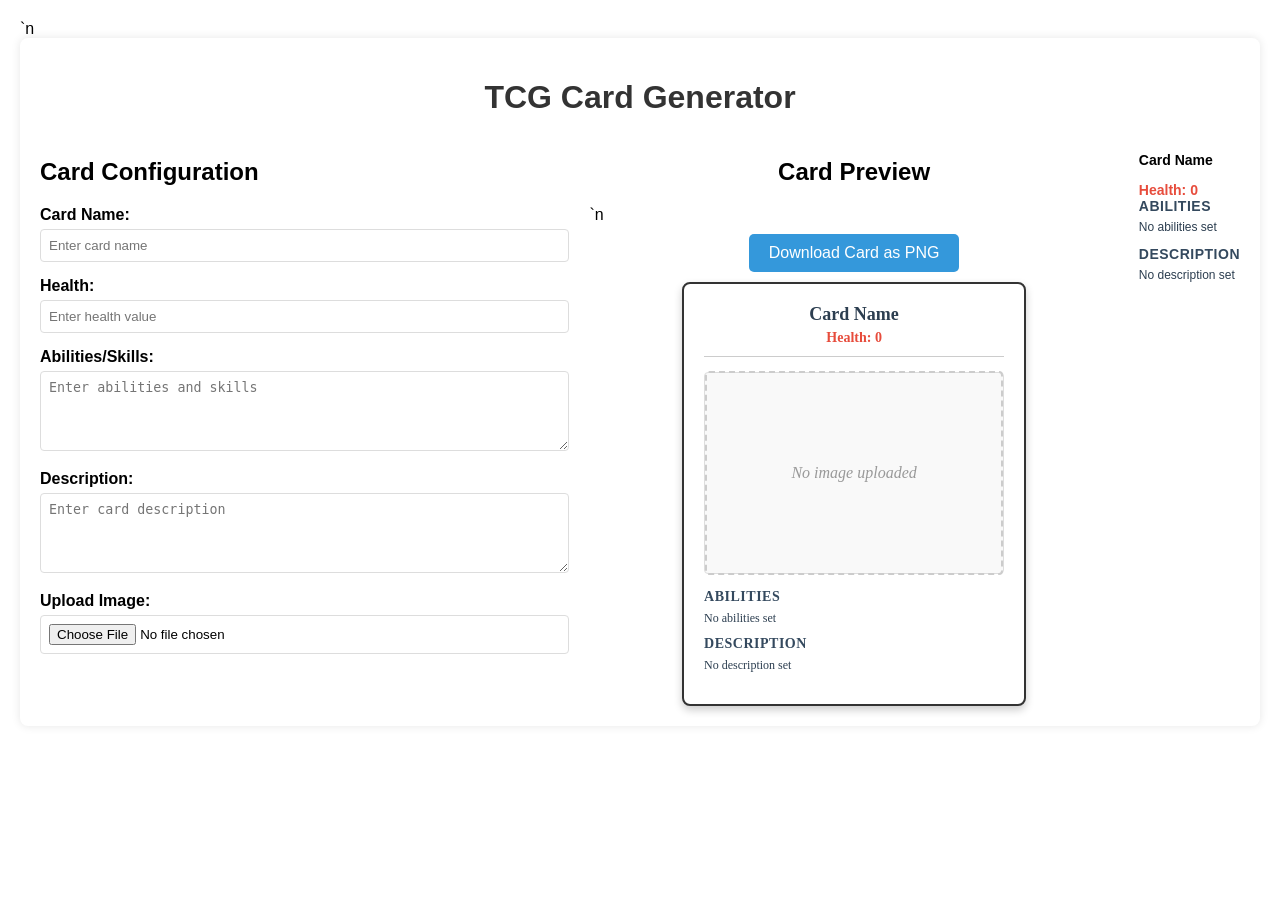
==== tcg generator/index.html @ 0ff14431 "added in tcg generator code." ====
<!DOCTYPE html>
<html lang="en">
<head>
    <meta charset="UTF-8">
    <meta name="viewport" content="width=device-width, initial-scale=1.0">
    <title>TCG Card Generator</title>
    <link rel="stylesheet" href="styles.css">`n    <script src="https://html2canvas.hertzen.com/dist/html2canvas.min.js"></script>
    <script src="https://html2canvas.hertzen.com/dist/html2canvas.min.js"></script>
</head>
<body>
    <div class="container">
        <h1>TCG Card Generator</h1>
        <div class="editor">
            <div class="form-section">
                <h2>Card Configuration</h2>
                <div class="form-group">
                    <label for="card-name">Card Name:</label>
                    <input type="text" id="card-name" placeholder="Enter card name">
                </div>
                <div class="form-group">
                    <label for="card-health">Health:</label>
                    <input type="number" id="card-health" placeholder="Enter health value">
                </div>
                <div class="form-group">
                    <label for="card-abilities">Abilities/Skills:</label>
                    <textarea id="card-abilities" placeholder="Enter abilities and skills"></textarea>
                </div>
                <div class="form-group">
                    <label for="card-description">Description:</label>
                    <textarea id="card-description" placeholder="Enter card description"></textarea>
                </div>
                <div class="form-group">
                    <label for="card-image">Upload Image:</label>
                    <input type="file" id="card-image" accept="image/*">
                </div>
            </div>
            <div class="preview-section">
                <h2>Card Preview</h2>`n                <button id="download-btn">Download Card as PNG</button>
                <div class="card-preview">
                    <div class="card-header">
                        <h3 id="preview-name">Card Name</h3>
                        <div class="card-stats">
                            <span id="preview-health">Health: 0</span>
                        </div>
                    </div>
                    <div class="card-image">
                        <img id="preview-image" src="" alt="Card Image" style="display: none;">
                        <div id="image-placeholder">No image uploaded</div>
                    </div>
                    <div class="card-content">
                        <div class="card-abilities">
                            <h4>Abilities</h4>
                            <p id="preview-abilities">No abilities set</p>
                        </div>
                        <div class="card-description">
                            <h4>Description</h4>
                            <p id="preview-description">No description set</p>
                        </div>
                    </div>
                </div>
                    </div>
                    <div class="card-content">
                        <h3 id="preview-name">Card Name</h3>
                        <div class="card-stats">
                            <span id="preview-health">Health: 0</span>
                        </div>
                        <div class="card-abilities">
                            <h4>Abilities</h4>
                            <p id="preview-abilities">No abilities set</p>
                        </div>
                        <div class="card-description">
                            <h4>Description</h4>
                            <p id="preview-description">No description set</p>
                        </div>
                    </div>
                </div>
            </div>
        </div>
    </div>
    <script src="main.js"></script>
</body>
</html>
---- tcg generator/styles.css ----
body {
  font-family: Arial, sans-serif;
  margin: 0;
  padding: 20px;
  background-color: #ffffff;
}

.container {
  max-width: 1200px;
  margin: 0 auto;
  background-color: white;
  padding: 20px;
  border-radius: 8px;
  box-shadow: 0 0 10px rgba(0, 0, 0, 0.1);
}

h1 {
  text-align: center;
  color: #333;
}

.editor {
  display: flex;
  gap: 20px;
}

.form-section,
.preview-section {
  flex: 1;
}

.form-group {
  margin-bottom: 15px;
}

label {
  display: block;
  margin-bottom: 5px;
  font-weight: bold;
}

input,
textarea {
  width: 100%;
  padding: 8px;
  border: 1px solid #ddd;
  border-radius: 4px;
  box-sizing: border-box;
}

textarea {
  height: 80px;
  resize: vertical;
}

.preview-section h2 {
  text-align: center;
}
.card-preview {
  border: 2px solid #333;
  border-radius: 8px;
  padding: 20px;
  background: #ffffff;
  max-width: 300px;
  margin: 0 auto;
  box-shadow: 0 4px 8px rgba(0, 0, 0, 0.2);
  font-family: "Times New Roman", serif;
}

.card-header {
  text-align: center;
  margin-bottom: 15px;
  border-bottom: 1px solid #ccc;
  padding-bottom: 10px;
}

.card-header h3 {
  margin: 0 0 5px 0;
  font-size: 18px;
  font-weight: bold;
  color: #2c3e50;
}

.card-stats {
  font-size: 14px;
  color: #e74c3c;
  font-weight: bold;
}

.card-image {
  display: flex;
  align-items: center;
  justify-content: center;
  height: 200px;
  margin-bottom: 15px;
  border: 1px solid #ddd;
  border-radius: 4px;
  background-color: #f9f9f9;
}

#preview-image {
  max-width: 100%;
  max-height: 100%;
  border-radius: 4px;
  object-fit: contain;
}

#image-placeholder {
  width: 100%;
  height: 100%;
  display: flex;
  align-items: center;
  justify-content: center;
  color: #999;
  font-style: italic;
  border: 2px dashed #ccc;
  border-radius: 4px;
}

.card-content {
  font-size: 12px;
}

.card-abilities,
.card-description {
  margin-bottom: 10px;
}

.card-abilities h4,
.card-description h4 {
  margin: 0 0 5px 0;
  font-size: 14px;
  color: #34495e;
  text-transform: uppercase;
  letter-spacing: 0.5px;
}

.card-abilities p,
.card-description p {
  margin: 0;
  line-height: 1.4;
  color: #2c3e50;
}

#download-btn {
  display: block;
  margin: 10px auto;
  padding: 10px 20px;
  background-color: #3498db;
  color: white;
  border: none;
  border-radius: 5px;
  cursor: pointer;
  font-size: 16px;
  transition: background-color 0.3s;
}

#download-btn:hover {
  background-color: #2980b9;
}
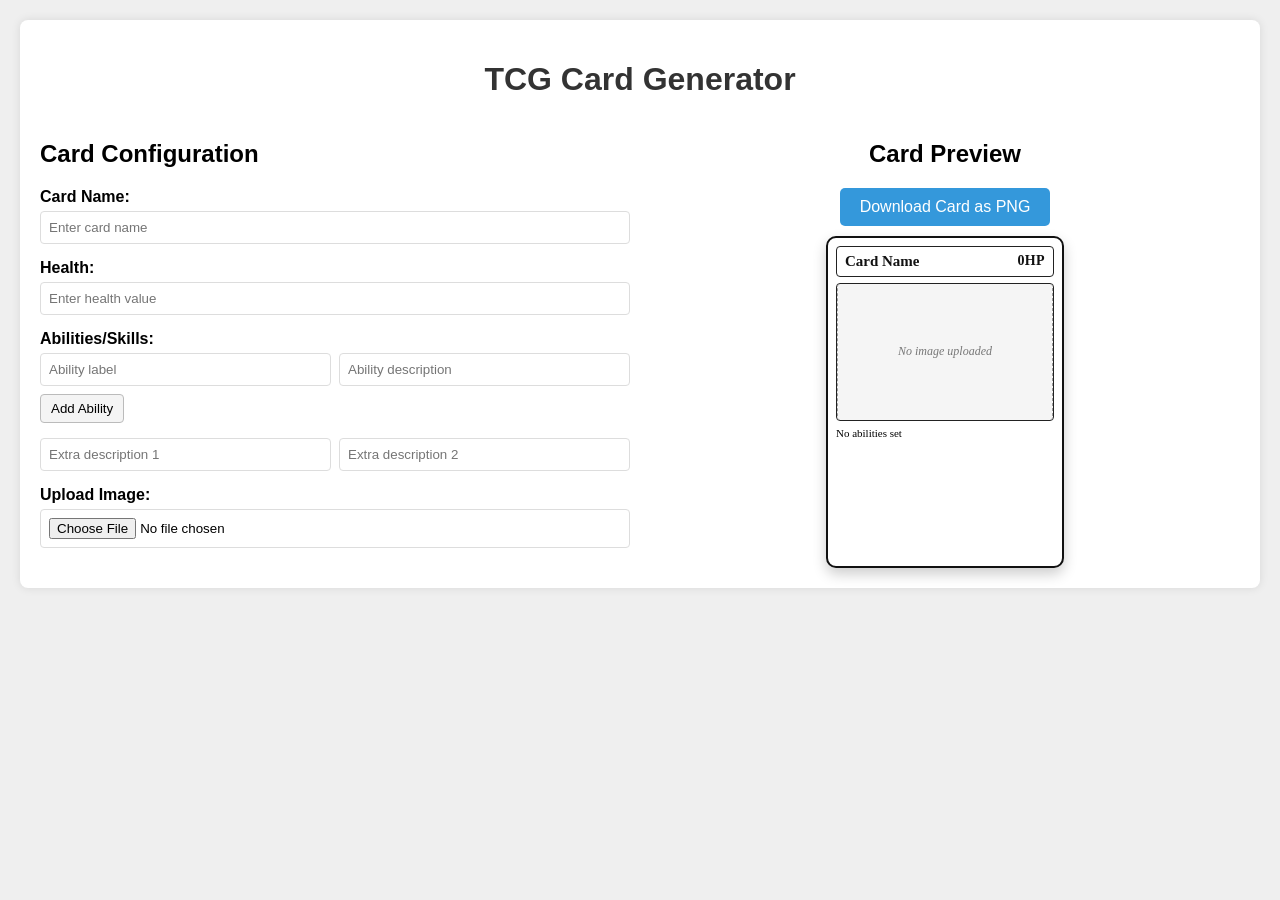
==== commit 618a0e9f: "added in good card generation." ====
--- a/tcg generator/index.html
+++ b/tcg generator/index.html
@@ -4,7 +4,7 @@
     <meta charset="UTF-8">
     <meta name="viewport" content="width=device-width, initial-scale=1.0">
     <title>TCG Card Generator</title>
-    <link rel="stylesheet" href="styles.css">`n    <script src="https://html2canvas.hertzen.com/dist/html2canvas.min.js"></script>
+    <link rel="stylesheet" href="styles.css">
     <script src="https://html2canvas.hertzen.com/dist/html2canvas.min.js"></script>
 </head>
 <body>
@@ -22,12 +22,18 @@
                     <input type="number" id="card-health" placeholder="Enter health value">
                 </div>
                 <div class="form-group">
-                    <label for="card-abilities">Abilities/Skills:</label>
-                    <textarea id="card-abilities" placeholder="Enter abilities and skills"></textarea>
+                    <label>Abilities/Skills:</label>
+                    <div id="abilities-input-list">
+                        <div class="ability-row">
+                            <input type="text" class="ability-label-input" placeholder="Ability label">
+                            <input type="text" class="ability-description-input" placeholder="Ability description">
+                        </div>
+                    </div>
+                    <button type="button" id="add-ability-btn">Add Ability</button>
                 </div>
-                <div class="form-group">
-                    <label for="card-description">Description:</label>
-                    <textarea id="card-description" placeholder="Enter card description"></textarea>
+                <div class="form-group small-desc-inputs">
+                    <input type="text" id="card-description-small-1" placeholder="Extra description 1">
+                    <input type="text" id="card-description-small-2" placeholder="Extra description 2">
                 </div>
                 <div class="form-group">
                     <label for="card-image">Upload Image:</label>
@@ -35,12 +41,13 @@
                 </div>
             </div>
             <div class="preview-section">
-                <h2>Card Preview</h2>`n                <button id="download-btn">Download Card as PNG</button>
+                <h2>Card Preview</h2>
+                <button id="download-btn">Download Card as PNG</button>
                 <div class="card-preview">
                     <div class="card-header">
                         <h3 id="preview-name">Card Name</h3>
                         <div class="card-stats">
-                            <span id="preview-health">Health: 0</span>
+                            <span id="preview-health">0HP</span>
                         </div>
                     </div>
                     <div class="card-image">
@@ -49,28 +56,13 @@
                     </div>
                     <div class="card-content">
                         <div class="card-abilities">
-                            <h4>Abilities</h4>
-                            <p id="preview-abilities">No abilities set</p>
+                            <ul id="preview-abilities-list">
+                                <li>No abilities set</li>
+                            </ul>
                         </div>
-                        <div class="card-description">
-                            <h4>Description</h4>
-                            <p id="preview-description">No description set</p>
-                        </div>
-                    </div>
-                </div>
-                    </div>
-                    <div class="card-content">
-                        <h3 id="preview-name">Card Name</h3>
-                        <div class="card-stats">
-                            <span id="preview-health">Health: 0</span>
-                        </div>
-                        <div class="card-abilities">
-                            <h4>Abilities</h4>
-                            <p id="preview-abilities">No abilities set</p>
-                        </div>
-                        <div class="card-description">
-                            <h4>Description</h4>
-                            <p id="preview-description">No description set</p>
+                        <div class="card-mini-descriptions">
+                            <p id="preview-description-small-1"></p>
+                            <p id="preview-description-small-2"></p>
                         </div>
                     </div>
                 </div>
@@ -80,6 +72,3 @@
     <script src="main.js"></script>
 </body>
 </html>
-
-
-
--- a/tcg generator/styles.css
+++ b/tcg generator/styles.css
@@ -2,7 +2,7 @@
   font-family: Arial, sans-serif;
   margin: 0;
   padding: 20px;
-  background-color: #ffffff;
+  background: #efefef;
 }
 
 .container {
@@ -33,6 +33,43 @@
   margin-bottom: 15px;
 }
 
+.small-desc-inputs {
+  display: flex;
+  gap: 8px;
+}
+
+.small-desc-inputs input {
+  flex: 1;
+}
+
+#abilities-input-list {
+  display: flex;
+  flex-direction: column;
+  gap: 8px;
+}
+
+.ability-row {
+  display: flex;
+  gap: 8px;
+}
+
+.ability-row input {
+  flex: 1;
+}
+
+#add-ability-btn {
+  margin-top: 8px;
+  padding: 6px 10px;
+  border: 1px solid #bbb;
+  border-radius: 4px;
+  background: #f4f4f4;
+  cursor: pointer;
+}
+
+#add-ability-btn:hover {
+  background: #e7e7e7;
+}
+
 label {
   display: block;
   margin-bottom: 5px;
@@ -57,52 +94,67 @@
   text-align: center;
 }
 .card-preview {
-  border: 2px solid #333;
-  border-radius: 8px;
-  padding: 20px;
-  background: #ffffff;
-  max-width: 300px;
+  width: 63mm;
+  height: 88mm;
+  box-sizing: border-box;
+  border: 2px solid #111;
+  border-radius: 10px;
+  padding: 8px;
+  background: #fff;
   margin: 0 auto;
-  box-shadow: 0 4px 8px rgba(0, 0, 0, 0.2);
-  font-family: "Times New Roman", serif;
+  box-shadow: 0 6px 14px rgba(0, 0, 0, 0.2);
+  font-family: Georgia, "Times New Roman", serif;
+  display: flex;
+  flex-direction: column;
+  overflow: hidden;
 }
 
 .card-header {
-  text-align: center;
-  margin-bottom: 15px;
-  border-bottom: 1px solid #ccc;
-  padding-bottom: 10px;
+  display: flex;
+  align-items: center;
+  justify-content: space-between;
+  margin-bottom: 6px;
+  border: 1px solid #222;
+  border-radius: 4px;
+  padding: 6px 8px;
+  background: #fff;
 }
 
 .card-header h3 {
-  margin: 0 0 5px 0;
-  font-size: 18px;
-  font-weight: bold;
-  color: #2c3e50;
+  margin: 0;
+  font-size: 15px;
+  font-weight: bold;
+  color: #111;
+  max-width: 70%;
+  white-space: nowrap;
+  overflow: hidden;
+  text-overflow: ellipsis;
 }
 
 .card-stats {
   font-size: 14px;
-  color: #e74c3c;
-  font-weight: bold;
+  color: #111;
+  font-weight: bold;
+  letter-spacing: 0.4px;
 }
 
 .card-image {
   display: flex;
   align-items: center;
   justify-content: center;
-  height: 200px;
-  margin-bottom: 15px;
-  border: 1px solid #ddd;
-  border-radius: 4px;
-  background-color: #f9f9f9;
+  height: 36mm;
+  margin-bottom: 6px;
+  border: 1px solid #222;
+  border-radius: 4px;
+  background: #f5f5f5;
+  overflow: hidden;
 }
 
 #preview-image {
   max-width: 100%;
   max-height: 100%;
-  border-radius: 4px;
-  object-fit: contain;
+  object-fit: cover;
+  filter: grayscale(100%);
 }
 
 #image-placeholder {
@@ -111,35 +163,86 @@
   display: flex;
   align-items: center;
   justify-content: center;
-  color: #999;
+  color: #777;
   font-style: italic;
-  border: 2px dashed #ccc;
-  border-radius: 4px;
+  border: 1px dashed #999;
+  border-radius: 4px;
+  font-size: 12px;
 }
 
 .card-content {
-  font-size: 12px;
+  font-size: 11px;
+  flex: 1;
+  display: flex;
+  flex-direction: column;
+  gap: 5px;
 }
 
 .card-abilities,
 .card-description {
-  margin-bottom: 10px;
-}
-
-.card-abilities h4,
-.card-description h4 {
-  margin: 0 0 5px 0;
+  border: none;
+  padding: 0;
+  background: transparent;
+}
+
+.card-mini-descriptions {
+  display: flex;
+  gap: 5px;
+  margin-top: auto;
+}
+
+.card-mini-descriptions p {
+  flex: 1;
+  margin: 0;
+  min-height: 10px;
+  padding: 0;
+  border: none;
+  background: transparent;
+  font-size: 8px;
+  font-weight: normal;
+  line-height: 1.1;
+  color: #222;
+  white-space: nowrap;
+  overflow: hidden;
+  text-overflow: ellipsis;
+  word-break: break-word;
+}
+
+.card-abilities h4 {
+  margin: 0 0 2px 0;
   font-size: 14px;
-  color: #34495e;
-  text-transform: uppercase;
-  letter-spacing: 0.5px;
-}
-
-.card-abilities p,
-.card-description p {
-  margin: 0;
-  line-height: 1.4;
-  color: #2c3e50;
+  font-weight: bold;
+  color: #111;
+  text-transform: none;
+  letter-spacing: 0.2px;
+  border-bottom: none;
+  padding-bottom: 0;
+}
+
+.card-abilities ul {
+  margin: 0;
+  padding: 0;
+  list-style: none;
+}
+
+.card-abilities li {
+  margin: 0 0 4px 0;
+}
+
+.ability-major-label {
+  display: block;
+  font-size: 14px;
+  font-weight: bold;
+  color: #111;
+  line-height: 1.1;
+}
+
+.ability-minor-description {
+  display: block;
+  font-size: 10px;
+  font-weight: normal;
+  color: #222;
+  line-height: 1.2;
 }
 
 #download-btn {
@@ -158,3 +261,9 @@
 #download-btn:hover {
   background-color: #2980b9;
 }
+
+@media (max-width: 900px) {
+  .editor {
+    flex-direction: column;
+  }
+}
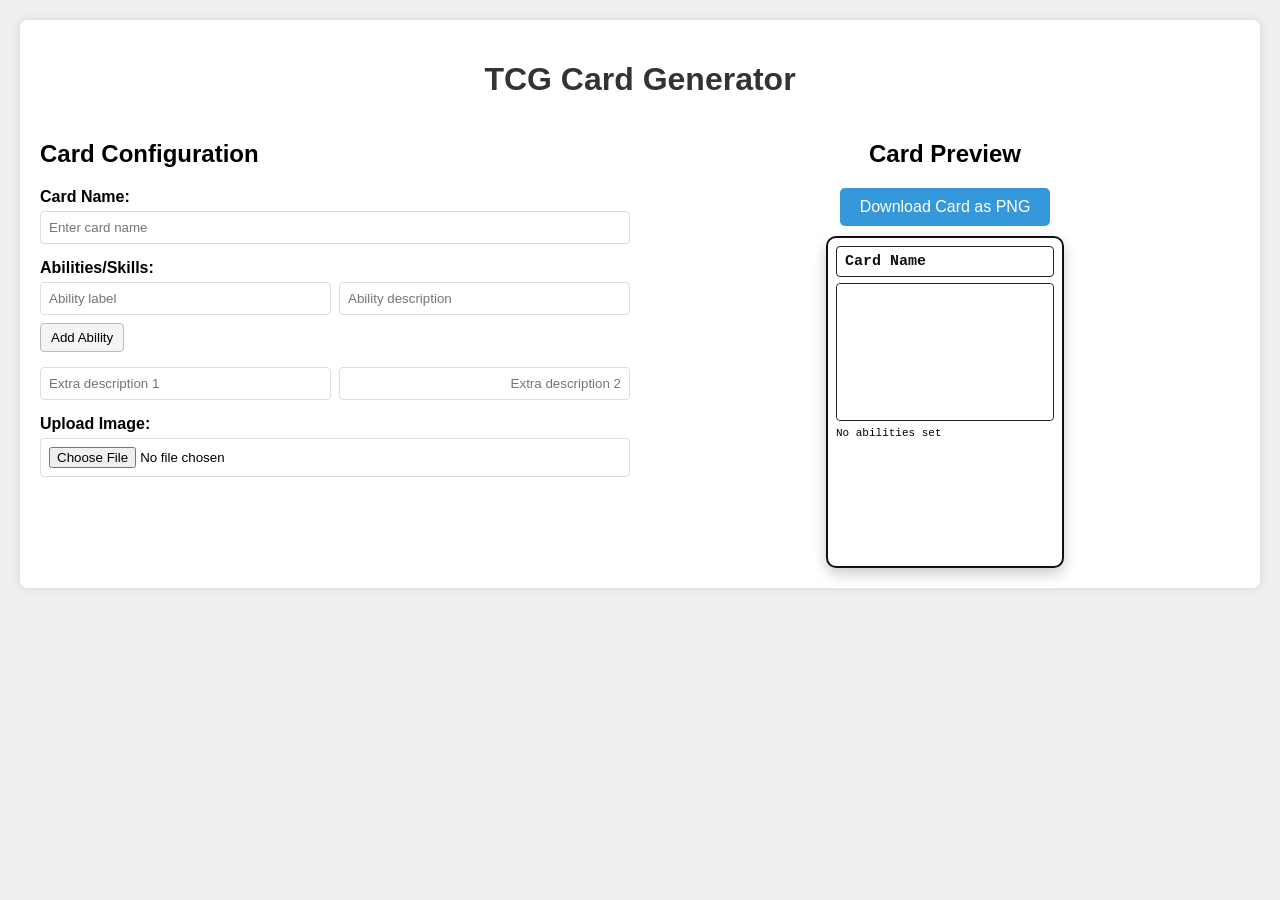
==== commit 408bc439: "chagned card font, fixed no image causes issues." ====
--- a/tcg generator/index.html
+++ b/tcg generator/index.html
@@ -16,10 +16,6 @@
                 <div class="form-group">
                     <label for="card-name">Card Name:</label>
                     <input type="text" id="card-name" placeholder="Enter card name">
-                </div>
-                <div class="form-group">
-                    <label for="card-health">Health:</label>
-                    <input type="number" id="card-health" placeholder="Enter health value">
                 </div>
                 <div class="form-group">
                     <label>Abilities/Skills:</label>
@@ -46,13 +42,10 @@
                 <div class="card-preview">
                     <div class="card-header">
                         <h3 id="preview-name">Card Name</h3>
-                        <div class="card-stats">
-                            <span id="preview-health">0HP</span>
-                        </div>
                     </div>
                     <div class="card-image">
                         <img id="preview-image" src="" alt="Card Image" style="display: none;">
-                        <div id="image-placeholder">No image uploaded</div>
+                        <div id="image-placeholder"></div>
                     </div>
                     <div class="card-content">
                         <div class="card-abilities">
--- a/tcg generator/styles.css
+++ b/tcg generator/styles.css
@@ -42,6 +42,12 @@
   flex: 1;
 }
 
+#card-description-small-2,
+#preview-description-small-2 {
+  direction: rtl;
+  text-align: right;
+}
+
 #abilities-input-list {
   display: flex;
   flex-direction: column;
@@ -103,7 +109,7 @@
   background: #fff;
   margin: 0 auto;
   box-shadow: 0 6px 14px rgba(0, 0, 0, 0.2);
-  font-family: Georgia, "Times New Roman", serif;
+  font-family: Consolas, "Courier New", monospace;
   display: flex;
   flex-direction: column;
   overflow: hidden;
@@ -125,17 +131,10 @@
   font-size: 15px;
   font-weight: bold;
   color: #111;
-  max-width: 70%;
+  max-width: 100%;
   white-space: nowrap;
   overflow: hidden;
   text-overflow: ellipsis;
-}
-
-.card-stats {
-  font-size: 14px;
-  color: #111;
-  font-weight: bold;
-  letter-spacing: 0.4px;
 }
 
 .card-image {
@@ -146,7 +145,7 @@
   margin-bottom: 6px;
   border: 1px solid #222;
   border-radius: 4px;
-  background: #f5f5f5;
+  background: #fff;
   overflow: hidden;
 }
 
@@ -163,9 +162,9 @@
   display: flex;
   align-items: center;
   justify-content: center;
-  color: #777;
-  font-style: italic;
-  border: 1px dashed #999;
+  color: transparent;
+  background: #fff;
+  border: none;
   border-radius: 4px;
   font-size: 12px;
 }
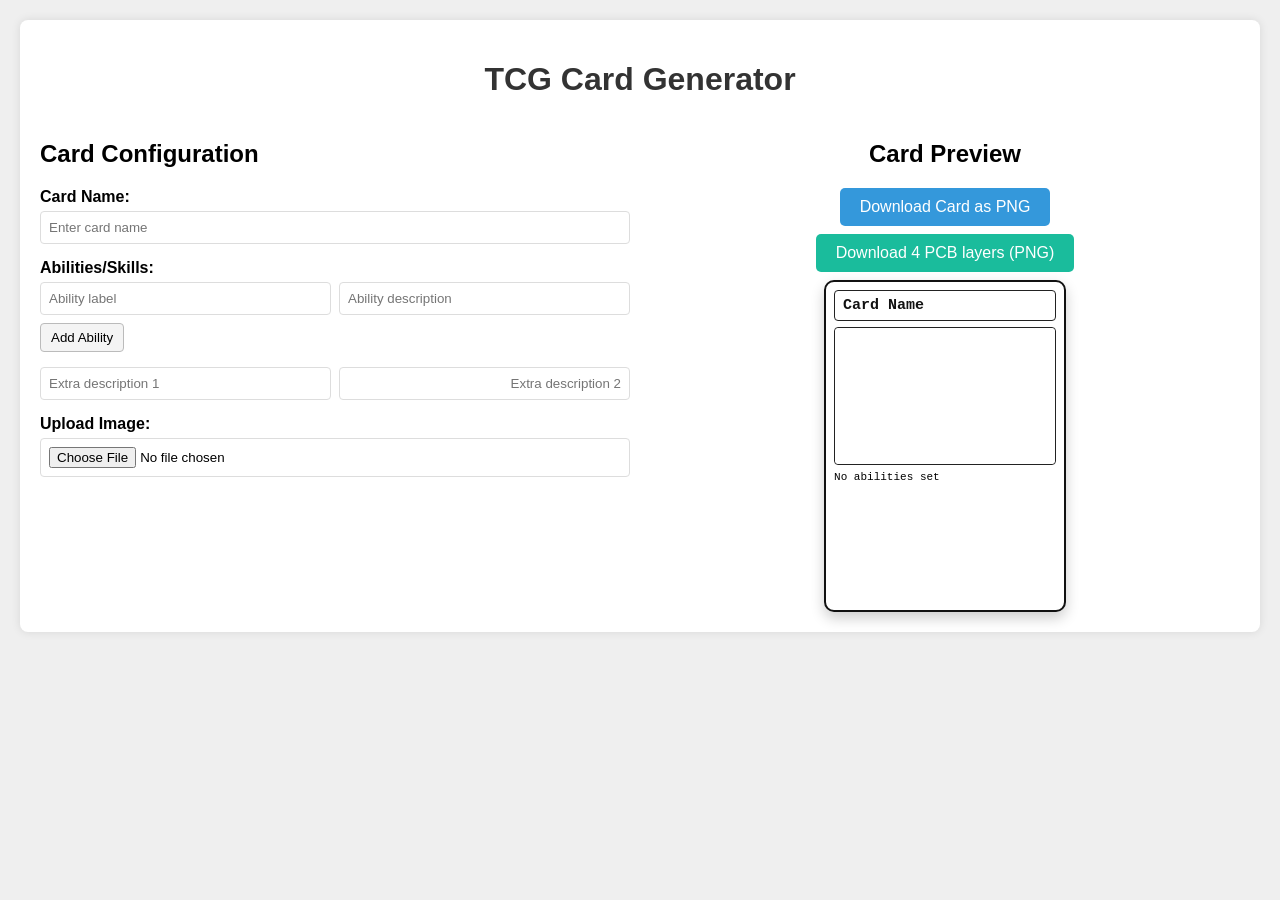
==== commit 0f1d1d78: "added in removing of the background of png fromt he silkscreen layer" ====
--- a/tcg generator/index.html
+++ b/tcg generator/index.html
@@ -38,7 +38,10 @@
             </div>
             <div class="preview-section">
                 <h2>Card Preview</h2>
-                <button id="download-btn">Download Card as PNG</button>
+                <div class="preview-actions">
+                    <button type="button" id="download-btn">Download Card as PNG</button>
+                    <button type="button" id="download-layers-btn" title="Silkscreen, copper, soldermask, soldermask+copper">Download 4 PCB layers (PNG)</button>
+                </div>
                 <div class="card-preview">
                     <div class="card-header">
                         <h3 id="preview-name">Card Name</h3>
--- a/tcg generator/styles.css
+++ b/tcg generator/styles.css
@@ -100,7 +100,7 @@
   text-align: center;
 }
 .card-preview {
-  width: 63mm;
+  width: 64mm;
   height: 88mm;
   box-sizing: border-box;
   border: 2px solid #111;
@@ -153,7 +153,7 @@
   max-width: 100%;
   max-height: 100%;
   object-fit: cover;
-  filter: grayscale(100%);
+  /* Artwork is posterized to 4 PCB layers in JS (silk → copper → mask → mask+copper). */
 }
 
 #image-placeholder {
@@ -244,11 +244,18 @@
   line-height: 1.2;
 }
 
-#download-btn {
-  display: block;
-  margin: 10px auto;
+.preview-actions {
+  display: flex;
+  flex-direction: column;
+  align-items: center;
+  gap: 8px;
+  margin-bottom: 8px;
+}
+
+#download-btn,
+#download-layers-btn {
+  display: block;
   padding: 10px 20px;
-  background-color: #3498db;
   color: white;
   border: none;
   border-radius: 5px;
@@ -257,8 +264,20 @@
   transition: background-color 0.3s;
 }
 
+#download-btn {
+  background-color: #3498db;
+}
+
 #download-btn:hover {
   background-color: #2980b9;
+}
+
+#download-layers-btn {
+  background-color: #1abc9c;
+}
+
+#download-layers-btn:hover {
+  background-color: #16a085;
 }
 
 @media (max-width: 900px) {
